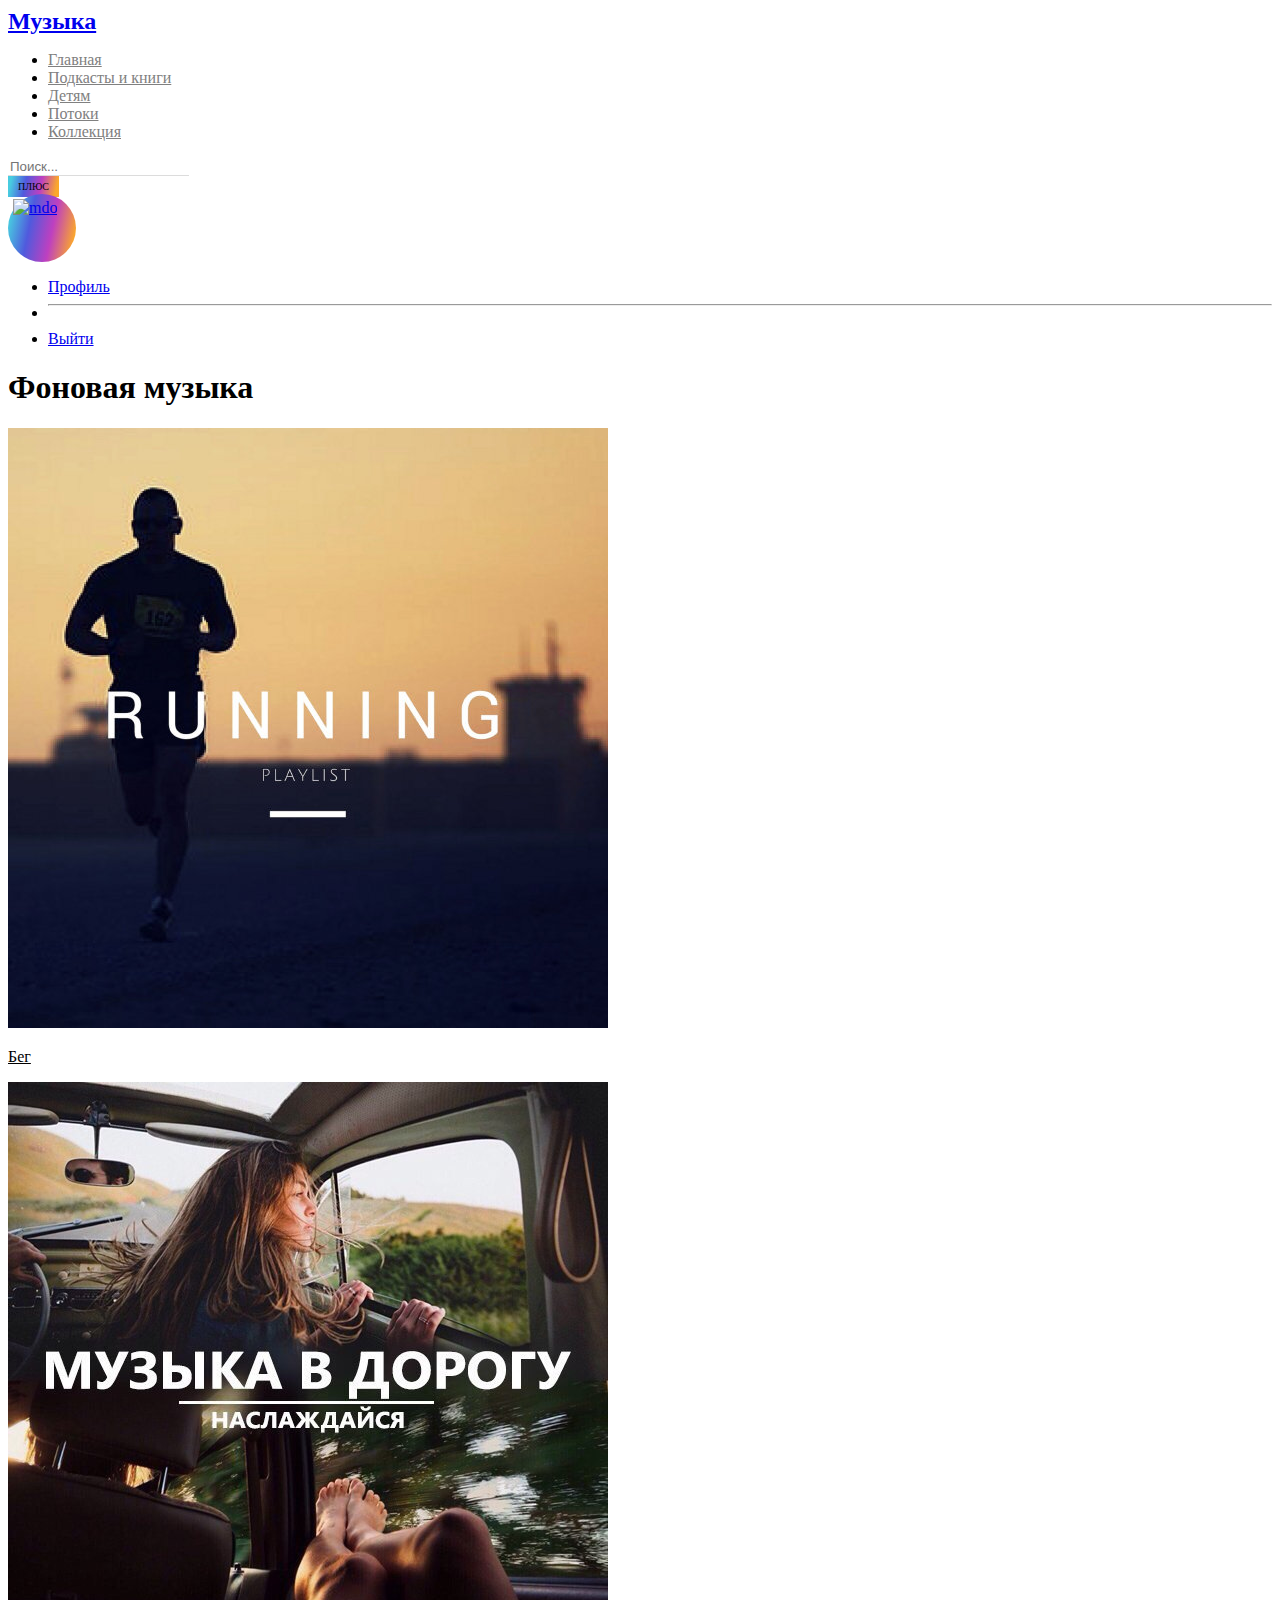
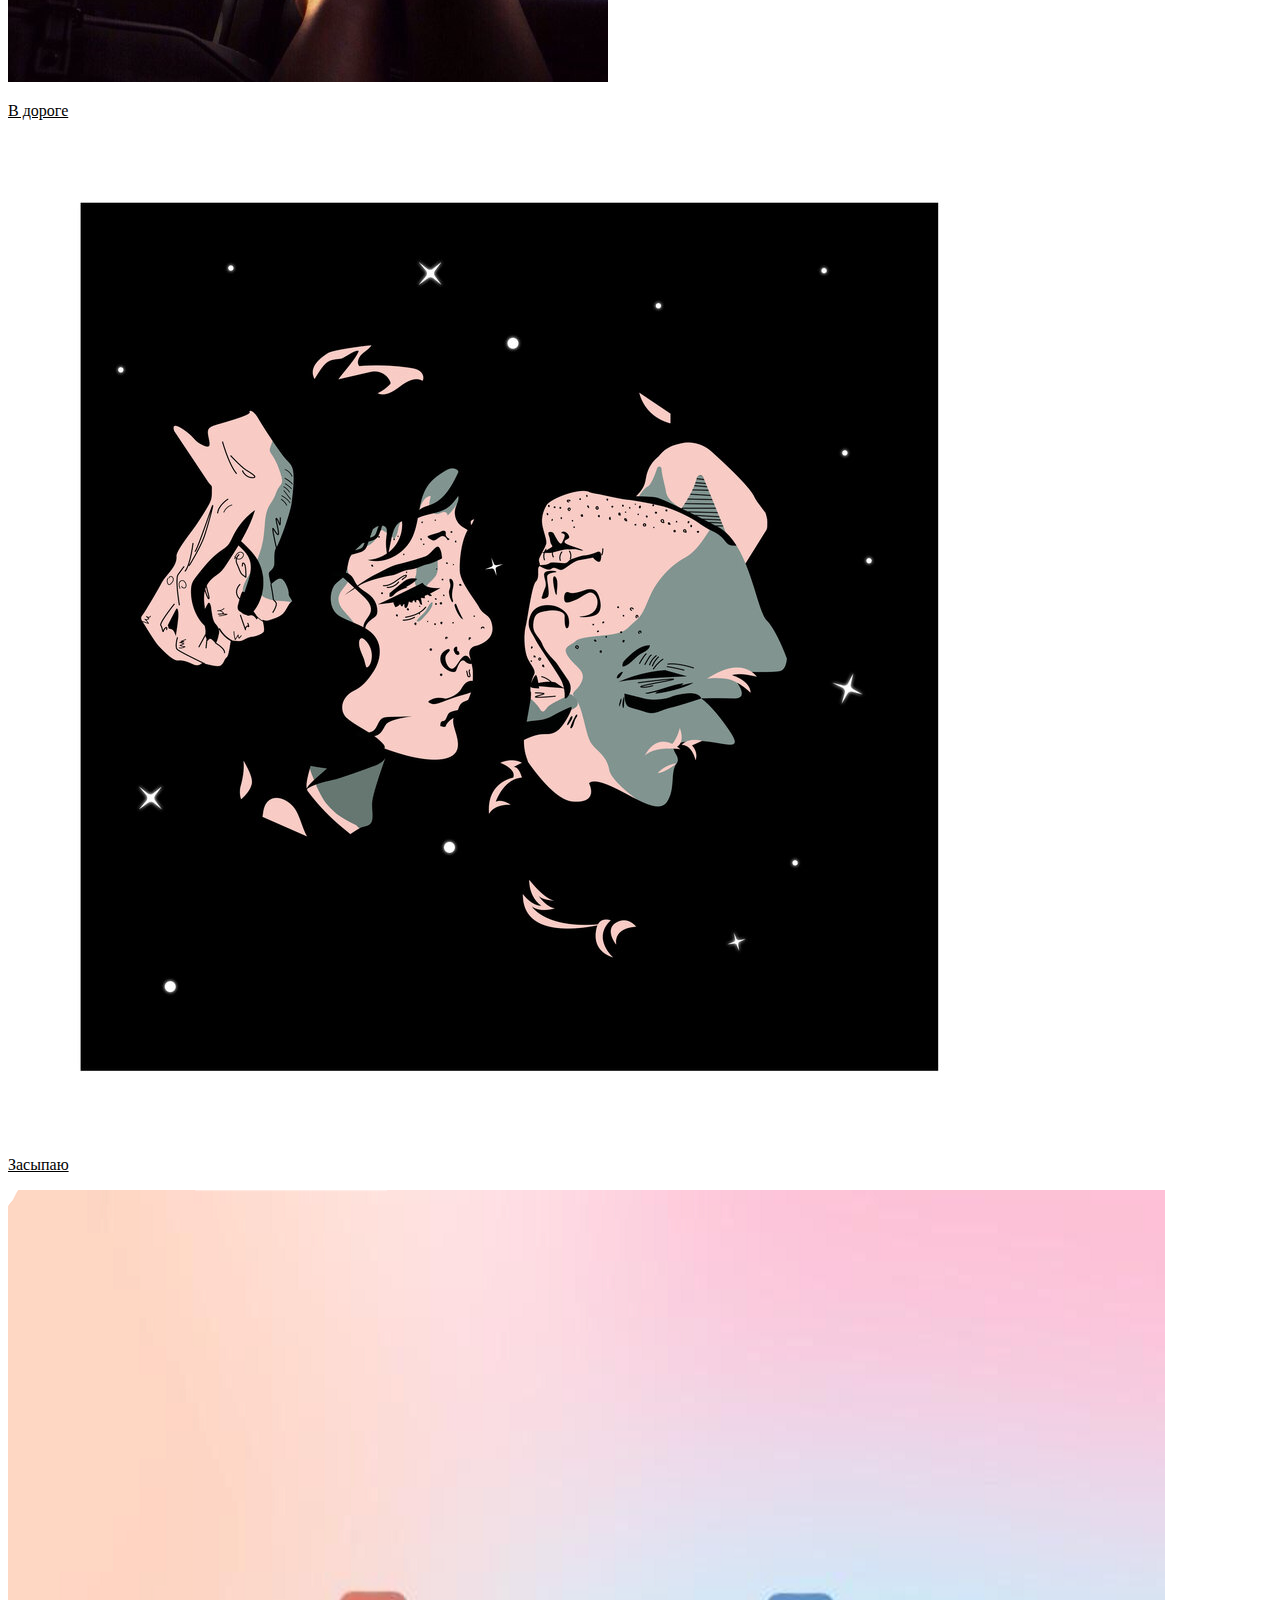
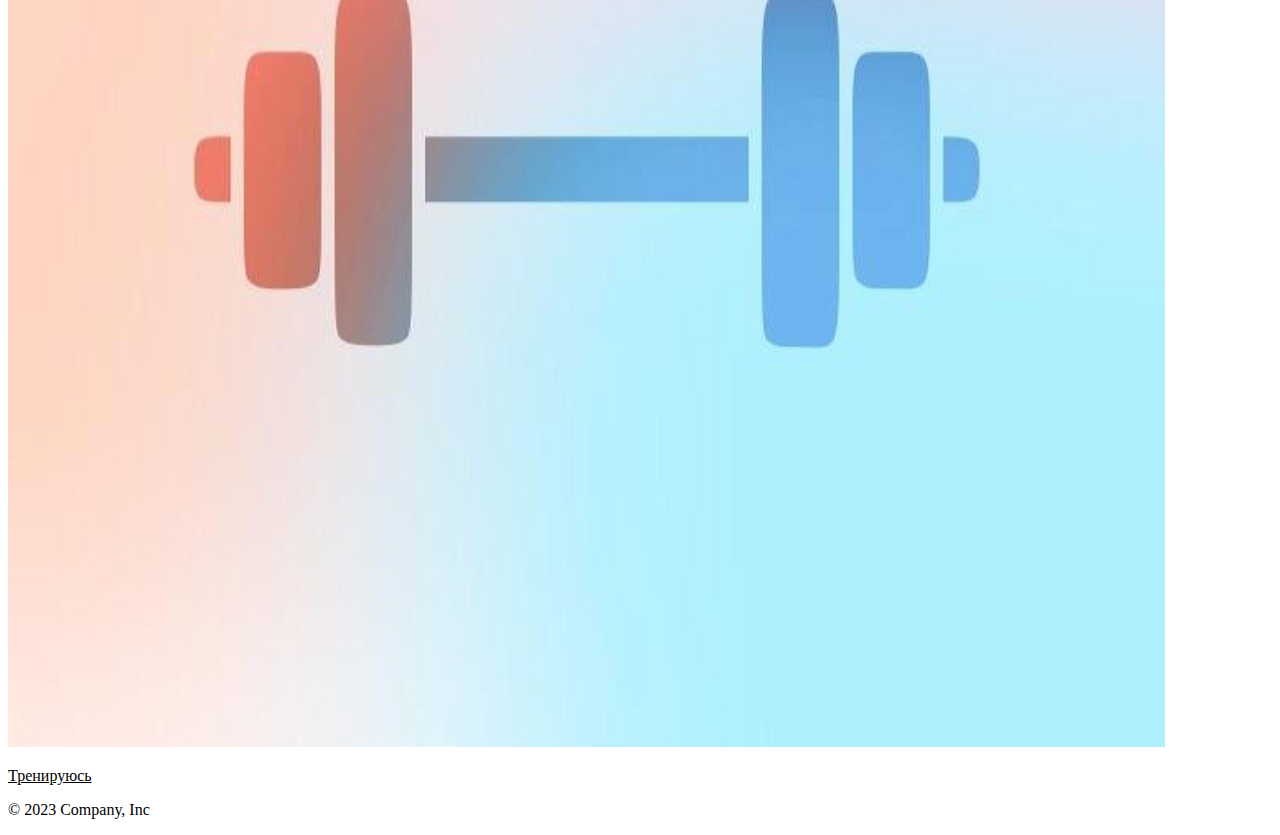
==== index.html @ 33078b4c "Add files via upload" ====
<!DOCTYPE html>
<html lang="ru">
<head>
    <meta charset="UTF-8">
    <meta http-equiv="X-UA-Compatible" content="IE=edge">
    <meta name="viewport" content="width=device-width, initial-scale=1.0">
    <link href="https://cdn.jsdelivr.net/npm/bootstrap@5.3.0-alpha1/dist/css/bootstrap.min.css" rel="stylesheet" integrity="sha384-GLhlTQ8iRABdZLl6O3oVMWSktQOp6b7In1Zl3/Jr59b6EGGoI1aFkw7cmDA6j6gD" crossorigin="anonymous">
    <link rel="stylesheet" href="css/index.css">
    <link rel="stylesheet" href="css/header.css">
    <script src="js/data.js" defer></script>
    <script src="js/index.js" defer></script>
    <title>Главная</title>
</head>
<body>
    <header class="p-3 mb-3 border-bottom container border-dark">
        <div class="container">
          <div class="d-flex flex-wrap align-items-center justify-content-center justify-content-lg-start">
            <a href="/" class="logo-text me-lg-3 d-flex align-items-center mb-2 mb-lg-0 text-dark text-decoration-none">
                Музыка
            </a>
    
            <ul class="nav col-12 col-lg-auto mb-2 justify-content-center mb-md-0">
              <li><a href="#" class="nav-link px-2">Главная</a></li>
              <li><a href="#" class="nav-link px-2">Подкасты и книги</a></li>
              <li><a href="#" class="nav-link px-2">Детям</a></li>
              <li><a href="#" class="nav-link px-2">Потоки</a></li>
              <li><a href="#" class="nav-link px-2">Коллекция</a></li>
            </ul>
    
            <form class="col-12 col-md-6 col-sm-4 col-lg-auto mb-3 mb-lg-0 me-lg-3 me-md-4 me-lg-auto ms-4" role="search">
              <input type="search" class="form-control" placeholder="Поиск..." aria-label="Search">
            </form>
            <div class="row">
              <div class="col-6 d-flex align-items-center">
                <span class="plus-badge badge rounded-pill bg-secondary ms-3">ПЛЮС</span>
              </div>
              <div class="col-6">
                <div class="dropdown text-end">
                  <a href="#" class="img d-block link-dark text-decoration-none" data-bs-toggle="dropdown" aria-expanded="false">
                    <img src="https://github.com/mdo.png" alt="mdo" width="48" height="48" class="rounded-circle">
                  </a>
                  <ul class="dropdown-menu text-small" style="">
                    <li><a class="dropdown-item" href="#">Профиль</a></li>
                    <li><hr class="dropdown-divider"></li>
                    <li><a class="dropdown-item" href="#">Выйти</a></li>
                  </ul>
                </div>
              </div>
            </div>
          </div>
        </div>
      </header>
      <main class="container">
        <h1 class="my-5">Фоновая музыка</h1>
        <div class="row albums row-cols-2 row-cols-md-4 gy-2">
          
        </div>
      </main>

      <footer class="py-3 my-4 mt-5">
        <p class="text-center text-muted">© 2023 Company, Inc</p>
      </footer>

    <script src="https://cdn.jsdelivr.net/npm/bootstrap@5.3.0-alpha1/dist/js/bootstrap.bundle.min.js" integrity="sha384-w76AqPfDkMBDXo30jS1Sgez6pr3x5MlQ1ZAGC+nuZB+EYdgRZgiwxhTBTkF7CXvN" crossorigin="anonymous"></script>
</body>
</html>
---- css/index.css ----
/*header .img{
    border: transparent solid 2px;
    border-radius: 100%;
    border-image: linear-gradient(101.67deg,#48cce0 7.24%,#505add 34.12%,#be40c0 62.93%,#fba82b 92.22%);
    border-image-slice: 1;
}*/
.albums .card:hover{
    outline: 4px solid #ffdb4d;
}
.albums a{
    color: black;
}
@media(max-width: 768px){
    .albums p{
    font-size: 13px
    }
}
---- css/header.css ----
input[type="search"]{
    border: none;
    border-bottom: 1px solid gainsboro;
}
header .logo-text{
    font-size: 24px;
    font-weight: bold;
}
.plus-badge{
    font-size: 10px;
    padding: 5px 10px;
    background: linear-gradient(101.67deg,#48cce0 7.24%,#505add 34.12%,#be40c0 62.93%,#fba82b 92.22%);
}
header .img{
    --b:5px;  /* border width*/
    display: inline-block;
    width: 58px;
    aspect-ratio: 1;
    z-index: 0;
  }
  
  header .img{
    z-index:-1;
    inset: 0;
    background: var(--c,linear-gradient(101.67deg,#48cce0 7.24%,#505add 34.12%,#be40c0 62.93%,#fba82b 92.22%));
    padding: var(--b);
    border-radius: 50%;
}
header .nav-link{
    color: gray;
}
header .nav-link:hover, header .nav-link:focus{
    color: red;
}
header .nav-link:active{
    color: #ffdb4d;
}
header .nav{
    gap: 10px;
}
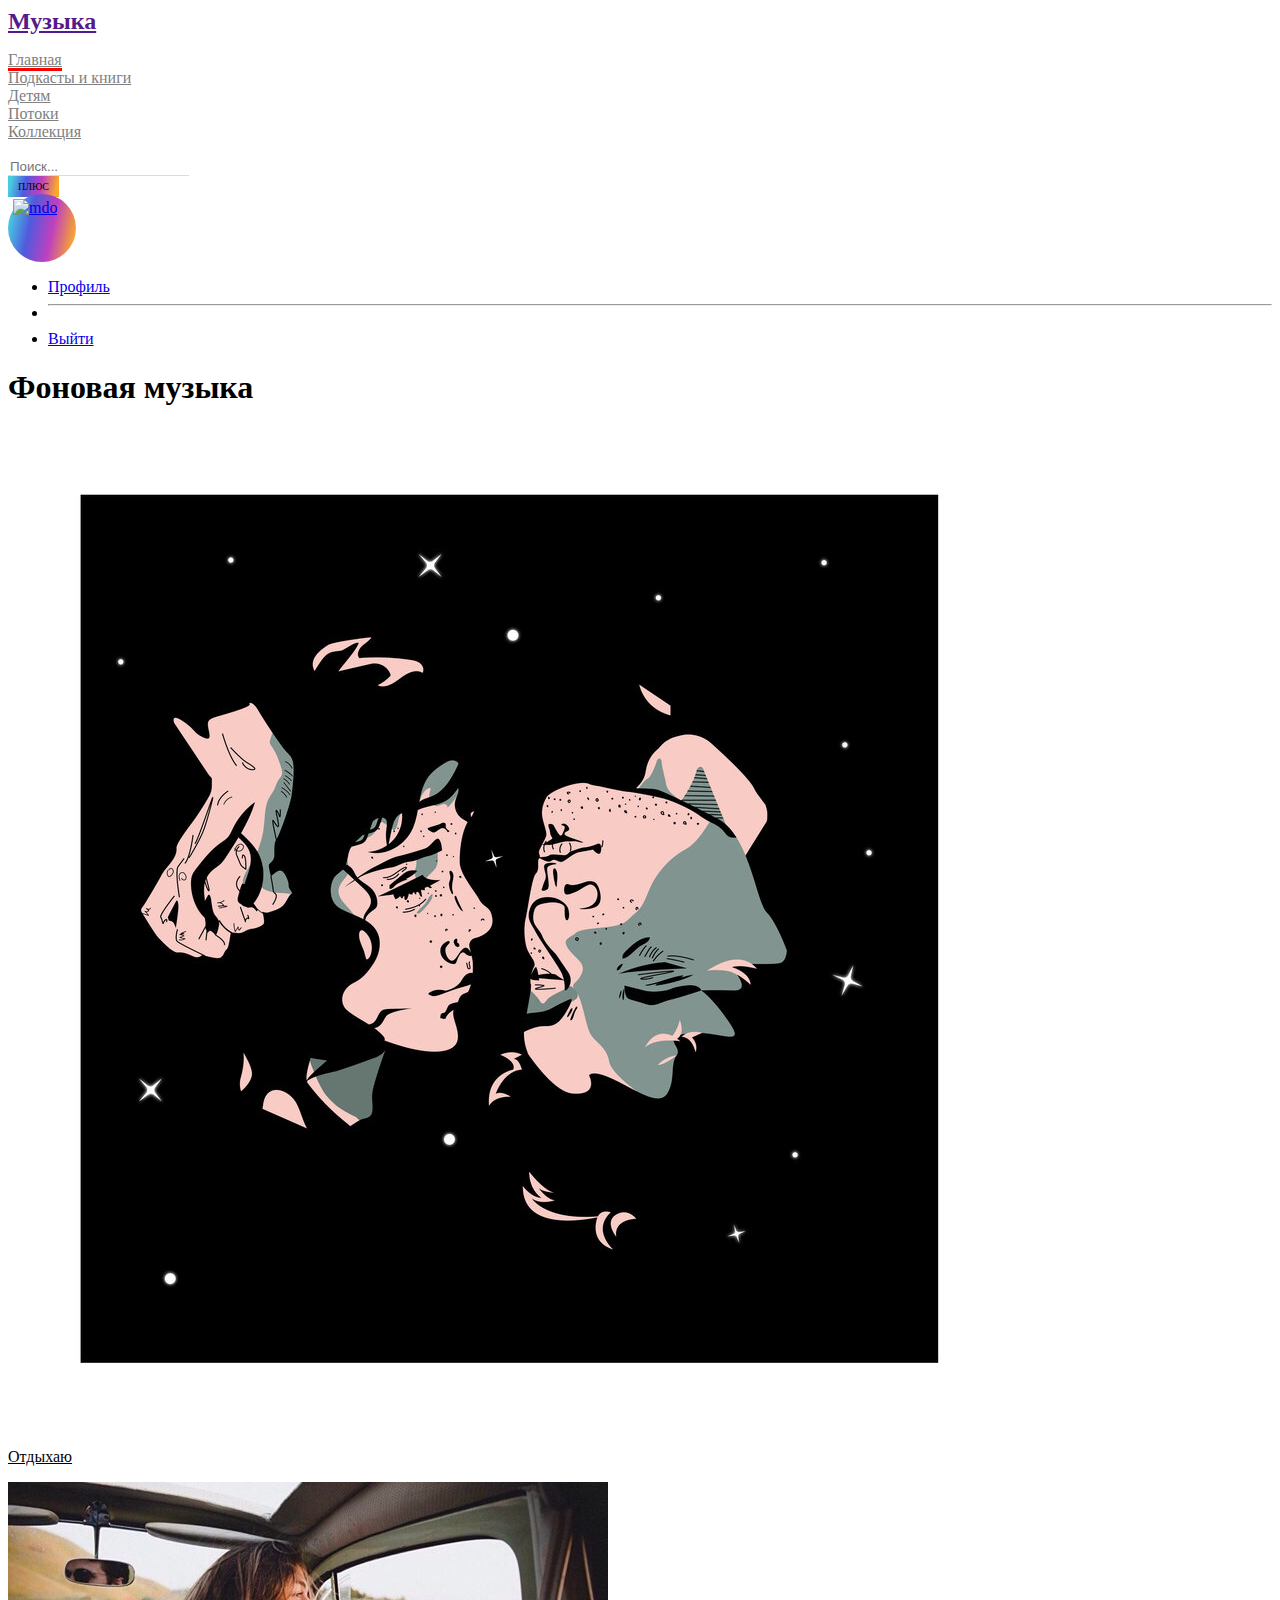
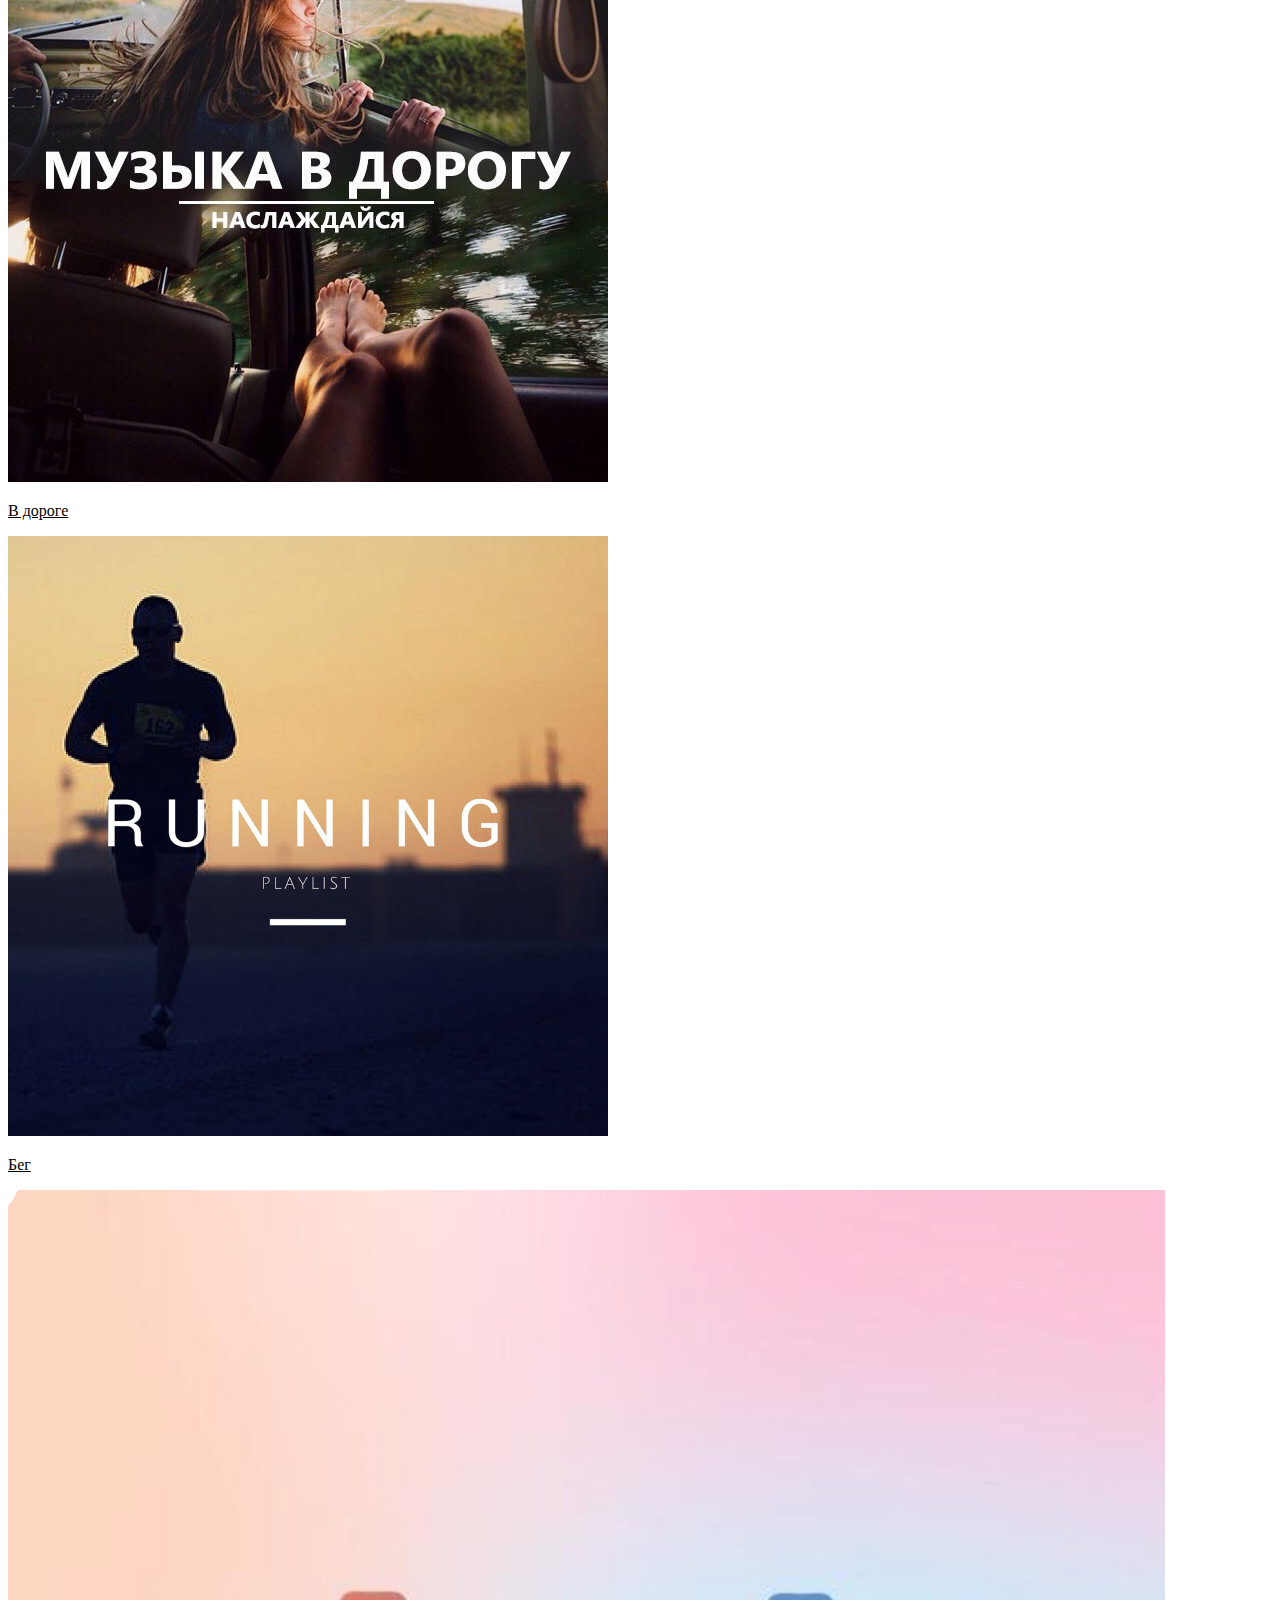
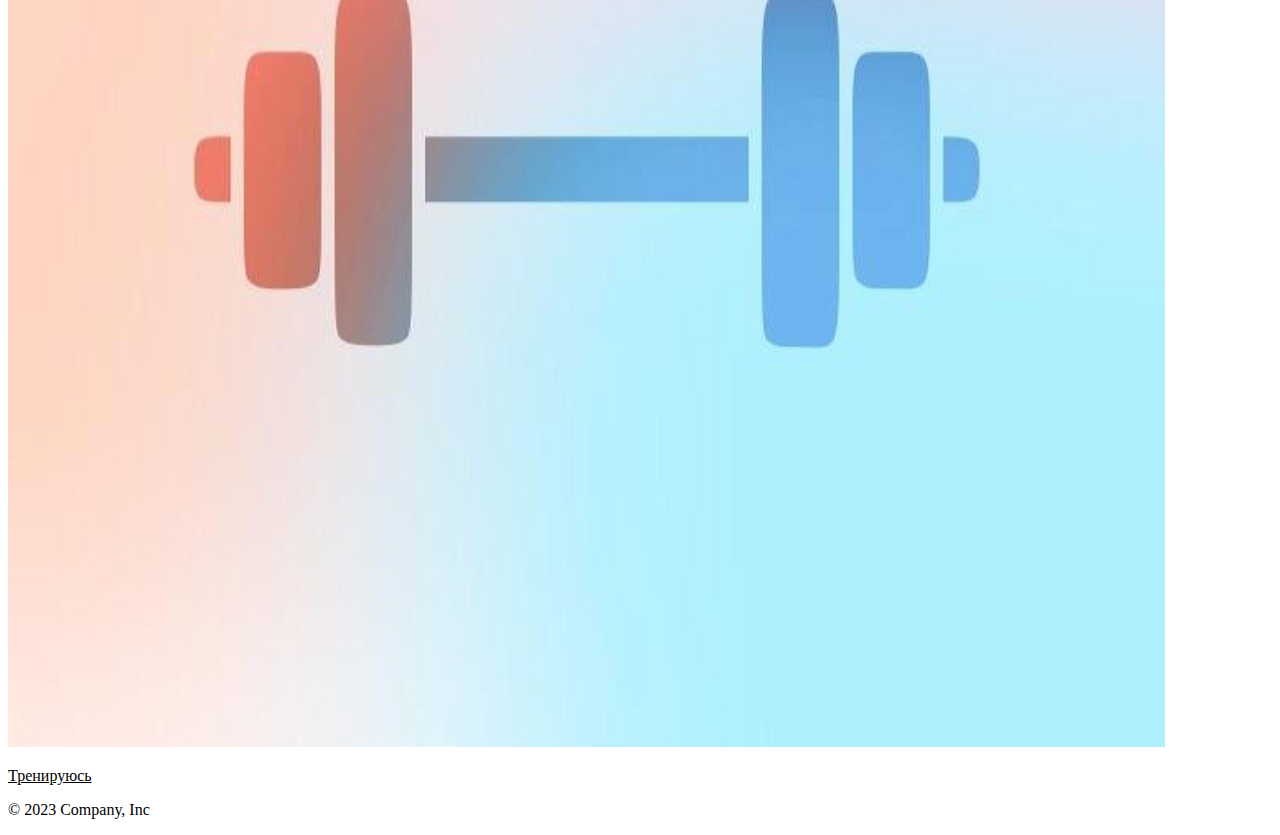
==== commit 258cc9e3: "Add files via upload" ====
--- a/index.html
+++ b/index.html
@@ -15,12 +15,12 @@
     <header class="p-3 mb-3 border-bottom container border-dark">
         <div class="container">
           <div class="d-flex flex-wrap align-items-center justify-content-center justify-content-lg-start">
-            <a href="/" class="logo-text me-lg-3 d-flex align-items-center mb-2 mb-lg-0 text-dark text-decoration-none">
+            <a href="" class="logo-text me-lg-3 d-flex align-items-center mb-2 mb-lg-0 text-dark text-decoration-none">
                 Музыка
             </a>
     
             <ul class="nav col-12 col-lg-auto mb-2 justify-content-center mb-md-0">
-              <li><a href="#" class="nav-link px-2">Главная</a></li>
+              <li><a href="#" class="main nav-link px-2">Главная</a></li>
               <li><a href="#" class="nav-link px-2">Подкасты и книги</a></li>
               <li><a href="#" class="nav-link px-2">Детям</a></li>
               <li><a href="#" class="nav-link px-2">Потоки</a></li>
--- a/css/header.css
+++ b/css/header.css
@@ -37,4 +37,11 @@
 }
 header .nav{
     gap: 10px;
+}
+header .main{
+    border-bottom: 3px solid red;
+    margin-bottom: -3px;
+}
+header .nav{
+    padding: 0;
 }